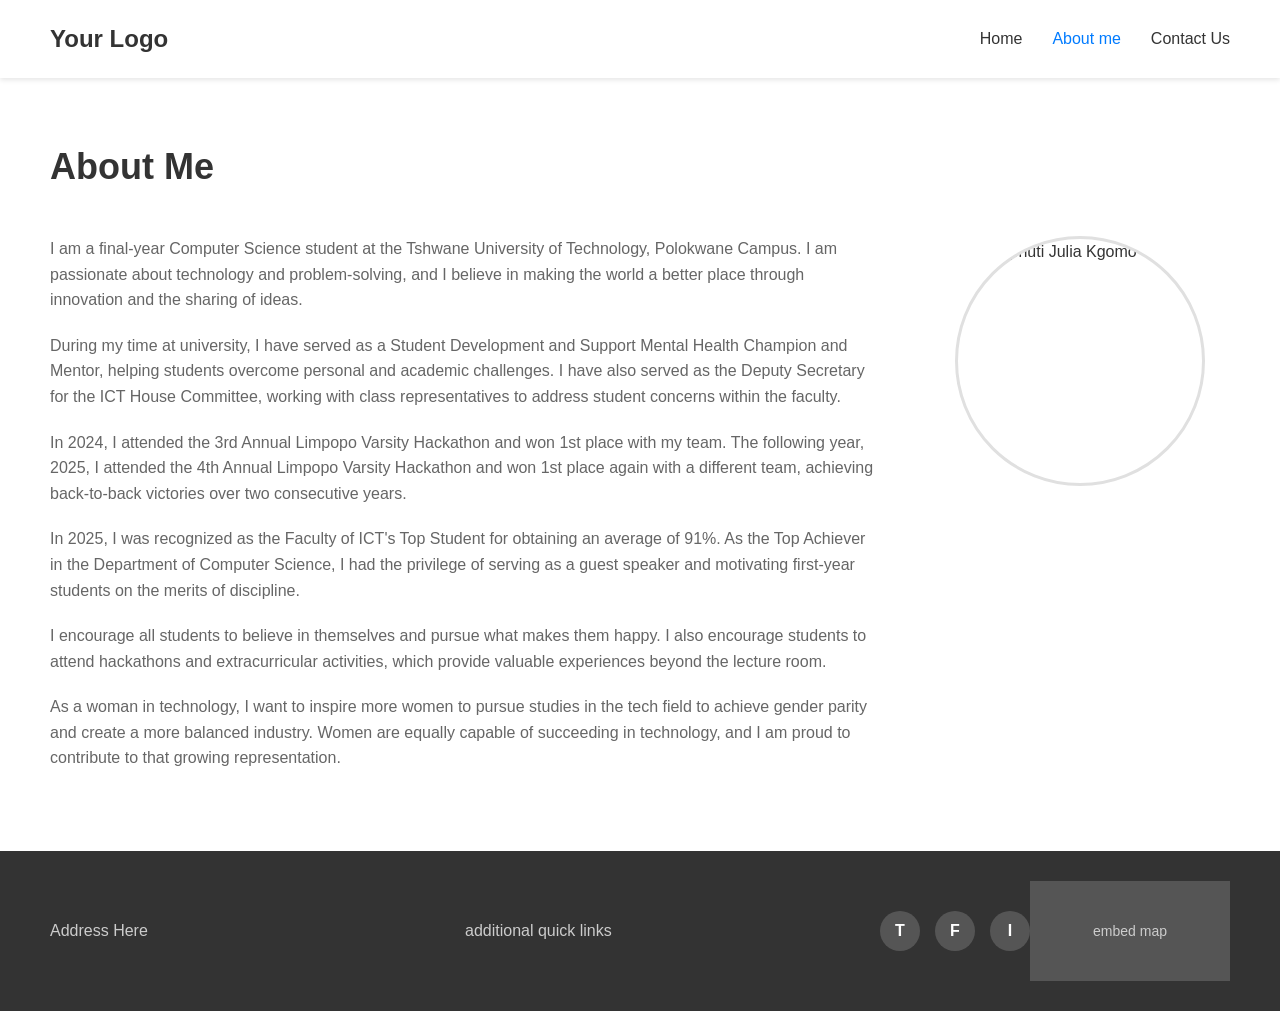
==== about.html @ 3d420a27 "Initial commit: Portfolio website with profile and bio" ====
<!DOCTYPE html>
<html lang="en">
<head>
    <meta charset="UTF-8">
    <meta name="viewport" content="width=device-width, initial-scale=1.0">
    <title>Portfolio - About Me</title>
    <link rel="stylesheet" href="style.css">
</head>
<body>
    <header>
        <div class="logo">Your Logo</div>
        <nav>
            <ul>
                <li><a href="index.html">Home</a></li>
                <li><a href="about.html" class="active">About me</a></li>
                <li><a href="contact.html">Contact Us</a></li>
            </ul>
        </nav>
    </header>

    <main>
        <section class="about-page">
            <h1>About Me</h1>
            <div class="about-content">
                <div class="about-text-full">
                    <p>I am a final-year Computer Science student at the Tshwane University of Technology, Polokwane Campus. I am passionate about technology and problem-solving, and I believe in making the world a better place through innovation and the sharing of ideas.</p>
                    <p>During my time at university, I have served as a Student Development and Support Mental Health Champion and Mentor, helping students overcome personal and academic challenges. I have also served as the Deputy Secretary for the ICT House Committee, working with class representatives to address student concerns within the faculty.</p>
                    <p>In 2024, I attended the 3rd Annual Limpopo Varsity Hackathon and won 1st place with my team. The following year, 2025, I attended the 4th Annual Limpopo Varsity Hackathon and won 1st place again with a different team, achieving back-to-back victories over two consecutive years.</p>
                    <p>In 2025, I was recognized as the Faculty of ICT's Top Student for obtaining an average of 91%. As the Top Achiever in the Department of Computer Science, I had the privilege of serving as a guest speaker and motivating first-year students on the merits of discipline.</p>
                    <p>I encourage all students to believe in themselves and pursue what makes them happy. I also encourage students to attend hackathons and extracurricular activities, which provide valuable experiences beyond the lecture room.</p>
                    <p>As a woman in technology, I want to inspire more women to pursue studies in the tech field to achieve gender parity and create a more balanced industry. Women are equally capable of succeeding in technology, and I am proud to contribute to that growing representation.</p>
                </div>
                <div class="about-image-page">
                    <img src="profile.jpg" alt="Mmaphuti Julia Kgomo" class="profile-image">
                </div>
            </div>
        </section>
    </main>

    <footer>
        <div class="footer-left">
            <p>Address Here</p>
        </div>
        <div class="footer-center">
            <p>additional quick links</p>
        </div>
        <div class="footer-social">
            <div class="social-icon">T</div>
            <div class="social-icon">F</div>
            <div class="social-icon">I</div>
        </div>
        <div class="footer-right">
            <div class="map-placeholder">embed map</div>
        </div>
    </footer>
</body>
</html>
---- style.css ----
* {
    margin: 0;
    padding: 0;
    box-sizing: border-box;
}

body {
    font-family: Arial, sans-serif;
    line-height: 1.6;
    color: #333;
}

header {
    display: flex;
    justify-content: space-between;
    align-items: center;
    padding: 20px 50px;
    background-color: #fff;
    box-shadow: 0 2px 5px rgba(0,0,0,0.1);
}

.logo {
    font-size: 24px;
    font-weight: bold;
    color: #333;
}

nav ul {
    display: flex;
    list-style: none;
    gap: 30px;
}

nav a {
    text-decoration: none;
    color: #333;
    font-weight: 500;
    transition: color 0.3s;
}

nav a:hover,
nav a.active {
    color: #007bff;
}

main {
    min-height: calc(100vh - 200px);
}

.hero {
    width: 100%;
    height: 400px;
    background-color: #f0f0f0;
    display: flex;
    align-items: center;
    justify-content: center;
}

.hero-content {
    text-align: center;
    color: #666;
    font-size: 18px;
}

.about {
    display: flex;
    justify-content: space-between;
    align-items: center;
    padding: 60px 50px;
    gap: 50px;
}

.about-text {
    flex: 1;
}

.about-text h1 {
    font-size: 36px;
    margin-bottom: 20px;
    color: #333;
}

.about-text p {
    margin-bottom: 15px;
    color: #666;
    font-size: 16px;
}

.about-image {
    flex: 0 0 300px;
    display: flex;
    justify-content: center;
}

.image-placeholder {
    width: 250px;
    height: 250px;
    border-radius: 50%;
    background-color: #e0e0e0;
    display: flex;
    align-items: center;
    justify-content: center;
    color: #999;
    font-size: 16px;
}

.profile-image {
    width: 250px;
    height: 250px;
    border-radius: 50%;
    object-fit: cover;
    border: 3px solid #e0e0e0;
}

.about-page,
.contact-page {
    padding: 60px 50px;
}

.about-page h1,
.contact-page h1 {
    font-size: 36px;
    margin-bottom: 40px;
    color: #333;
}

.about-content {
    display: flex;
    gap: 50px;
    align-items: flex-start;
}

.about-text-full {
    flex: 1;
}

.about-text-full p {
    margin-bottom: 20px;
    color: #666;
    font-size: 16px;
}

.about-image-page {
    flex: 0 0 300px;
    display: flex;
    justify-content: center;
}

.contact-content {
    display: flex;
    gap: 50px;
}

.contact-info {
    flex: 1;
}

.contact-info h2 {
    font-size: 28px;
    margin-bottom: 20px;
    color: #333;
}

.contact-info p {
    margin-bottom: 15px;
    color: #666;
}

.contact-details {
    margin-top: 30px;
}

.contact-details p {
    margin-bottom: 10px;
    color: #333;
}

.contact-form {
    flex: 1;
    background-color: #f9f9f9;
    padding: 30px;
    border-radius: 8px;
}

.form-group {
    margin-bottom: 20px;
}

.form-group label {
    display: block;
    margin-bottom: 8px;
    font-weight: 500;
    color: #333;
}

.form-group input,
.form-group textarea {
    width: 100%;
    padding: 12px;
    border: 1px solid #ddd;
    border-radius: 4px;
    font-size: 14px;
    font-family: inherit;
}

.form-group input:focus,
.form-group textarea:focus {
    outline: none;
    border-color: #007bff;
}

.contact-form button {
    width: 100%;
    padding: 12px;
    background-color: #007bff;
    color: #fff;
    border: none;
    border-radius: 4px;
    font-size: 16px;
    font-weight: 500;
    cursor: pointer;
    transition: background-color 0.3s;
}

.contact-form button:hover {
    background-color: #0056b3;
}

footer {
    display: flex;
    justify-content: space-between;
    align-items: center;
    padding: 30px 50px;
    background-color: #333;
    color: #fff;
}

.footer-left,
.footer-center {
    flex: 1;
}

.footer-left p,
.footer-center p {
    color: #ccc;
}

.footer-social {
    display: flex;
    gap: 15px;
}

.social-icon {
    width: 40px;
    height: 40px;
    border-radius: 50%;
    background-color: #555;
    display: flex;
    align-items: center;
    justify-content: center;
    color: #fff;
    font-weight: bold;
    cursor: pointer;
    transition: background-color 0.3s;
}

.social-icon:hover {
    background-color: #007bff;
}

.footer-right {
    flex: 0 0 200px;
}

.map-placeholder {
    width: 200px;
    height: 100px;
    background-color: #555;
    display: flex;
    align-items: center;
    justify-content: center;
    color: #ccc;
    font-size: 14px;
}

@media (max-width: 768px) {
    header {
        flex-direction: column;
        gap: 20px;
        padding: 20px;
    }
    
    nav ul {
        gap: 20px;
    }
    
    .about {
        flex-direction: column;
        padding: 40px 20px;
    }
    
    .about-image {
        flex: none;
    }
    
    .about-content,
    .contact-content {
        flex-direction: column;
    }
    
    .about-image-page {
        flex: none;
        margin-top: 30px;
    }
    
    footer {
        flex-direction: column;
        gap: 20px;
        text-align: center;
        padding: 30px 20px;
    }
    
    .footer-right {
        flex: none;
    }
}
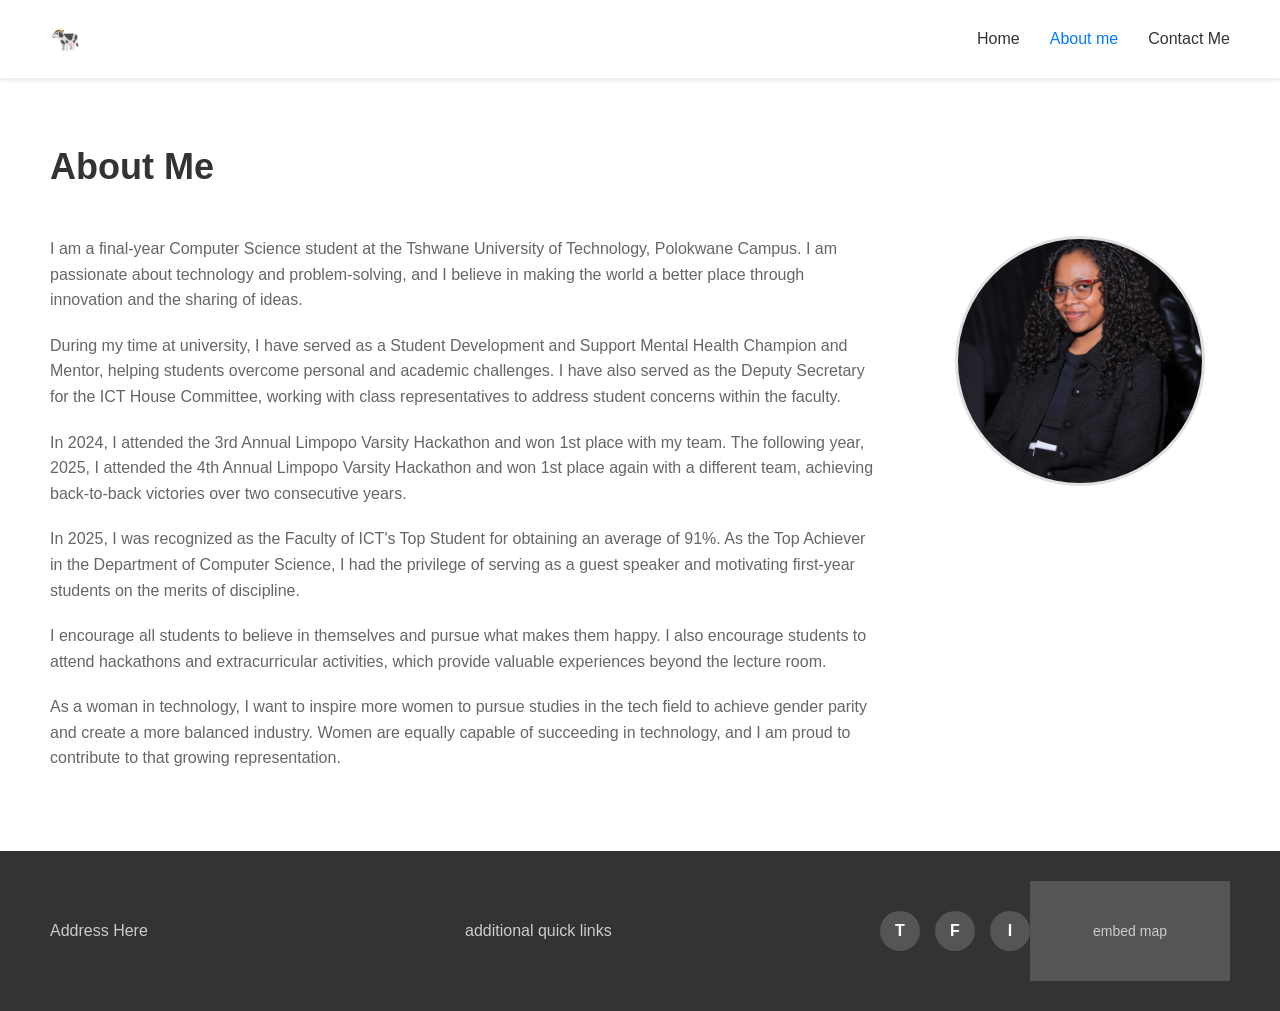
==== commit 32ddddc0: "Add video, update logo to cow emoji, change Contact Us to Contact Me, add demo contact info" ====
--- a/about.html
+++ b/about.html
@@ -8,12 +8,12 @@
 </head>
 <body>
     <header>
-        <div class="logo">Your Logo</div>
+        <div class="logo">🐄</div>
         <nav>
             <ul>
                 <li><a href="index.html">Home</a></li>
                 <li><a href="about.html" class="active">About me</a></li>
-                <li><a href="contact.html">Contact Us</a></li>
+                <li><a href="contact.html">Contact Me</a></li>
             </ul>
         </nav>
     </header>
@@ -31,7 +31,7 @@
                     <p>As a woman in technology, I want to inspire more women to pursue studies in the tech field to achieve gender parity and create a more balanced industry. Women are equally capable of succeeding in technology, and I am proud to contribute to that growing representation.</p>
                 </div>
                 <div class="about-image-page">
-                    <img src="profile.jpg" alt="Mmaphuti Julia Kgomo" class="profile-image">
+                    <img src="mmaphuti_kgomo.jpg" alt="Mmaphuti Julia Kgomo" class="profile-image">
                 </div>
             </div>
         </section>
--- a/style.css
+++ b/style.css
@@ -54,6 +54,13 @@
     display: flex;
     align-items: center;
     justify-content: center;
+    overflow: hidden;
+}
+
+.hero-video {
+    width: 100%;
+    height: 100%;
+    object-fit: cover;
 }
 
 .hero-content {
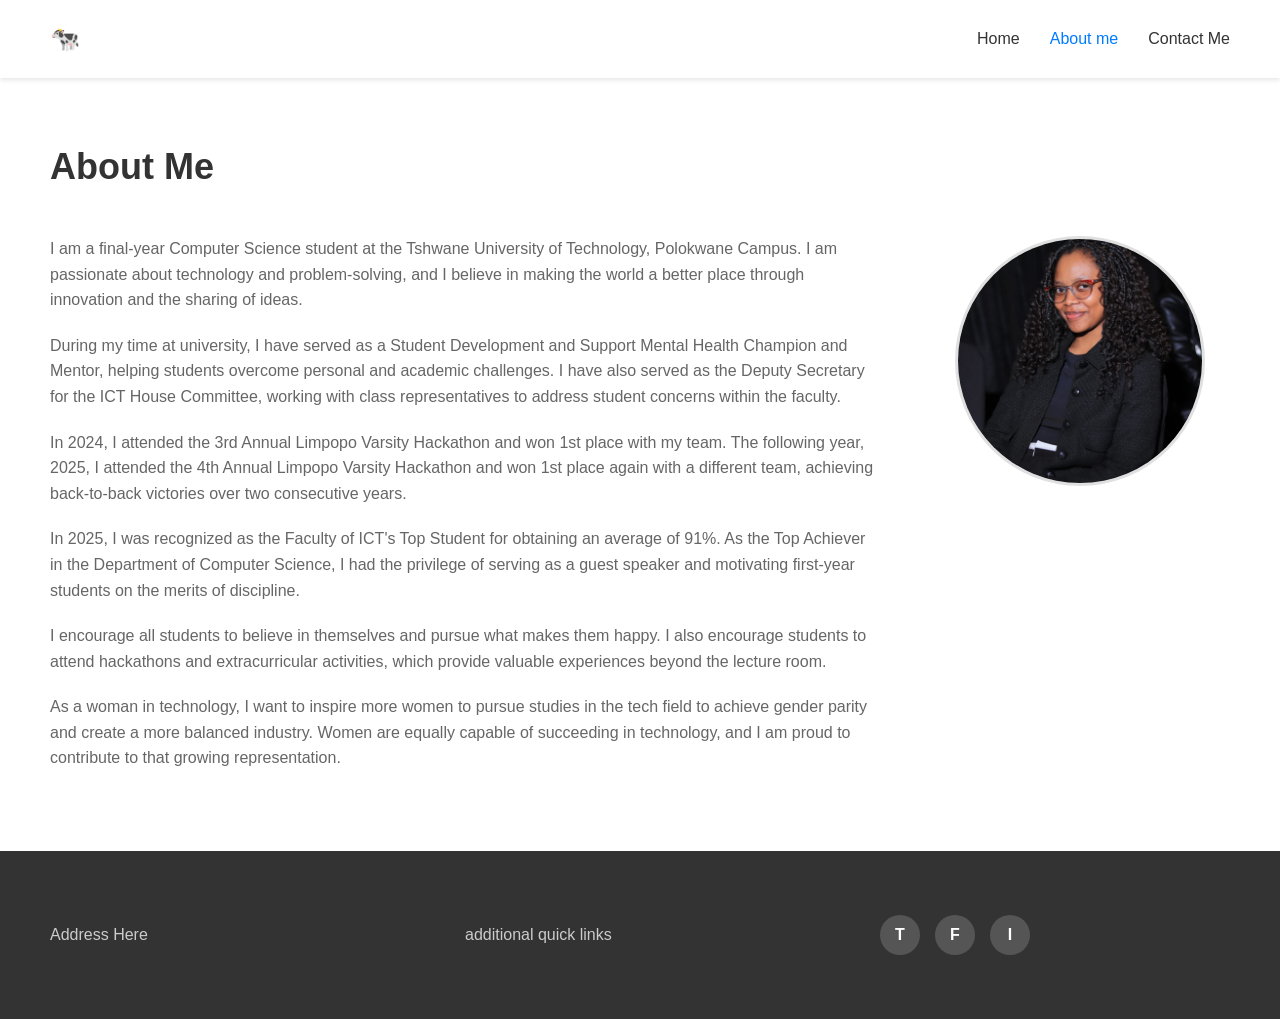
==== commit b9bc915f: "Add Google Maps embed for Polokwane location" ====
--- a/about.html
+++ b/about.html
@@ -50,7 +50,14 @@
             <div class="social-icon">I</div>
         </div>
         <div class="footer-right">
-            <div class="map-placeholder">embed map</div>
+            <iframe 
+                src="https://www.google.com/maps/embed?pb=!1m18!1m12!1m3!1d115770.87886543217!2d29.4172299!3d-23.9045413!2m3!1f0!2f0!3f0!3m2!1i1024!2i768!4f13.1!3m3!1m2!1s0x1e6b9e8f8f8f8f8f%3A0x8f8f8f8f8f8f8f8f!2sPolokwane%2C%20South%20Africa!5e0!3m2!1sen!2sus!4v1234567890" 
+                width="200" 
+                height="100" 
+                style="border:0;" 
+                allowfullscreen="" 
+                loading="lazy">
+            </iframe>
         </div>
     </footer>
 </body>
--- a/style.css
+++ b/style.css
@@ -60,7 +60,8 @@
 .hero-video {
     width: 100%;
     height: 100%;
-    object-fit: cover;
+    object-fit: contain;
+    background-color: #000;
 }
 
 .hero-content {
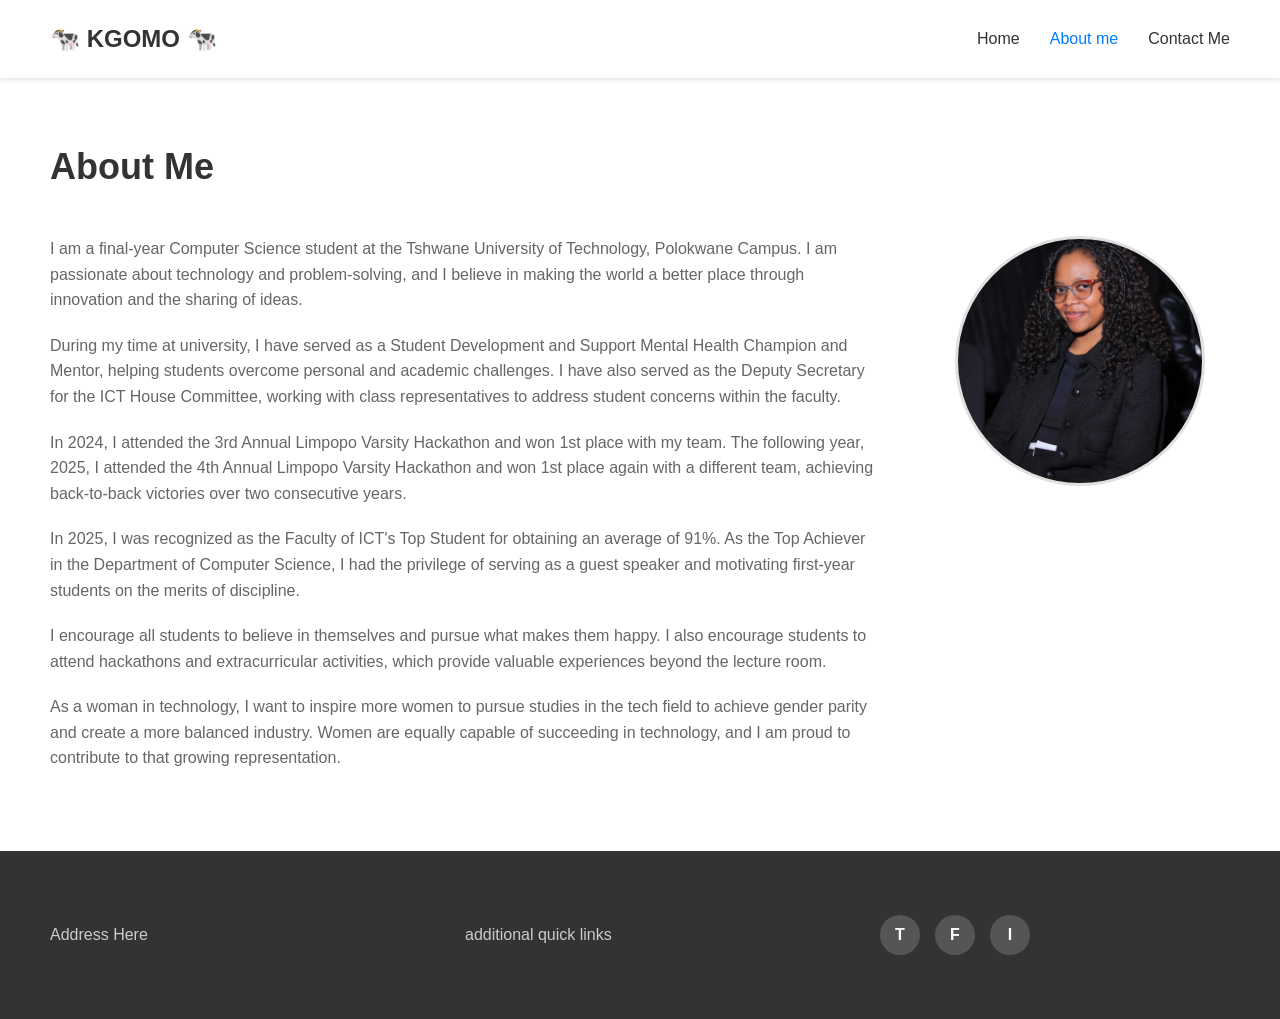
==== commit 0dae50ca: "Update logo" ====
--- a/about.html
+++ b/about.html
@@ -8,7 +8,7 @@
 </head>
 <body>
     <header>
-        <div class="logo">🐄</div>
+        <div class="logo">🐄 <strong>KGOMO</strong> 🐄</div>
         <nav>
             <ul>
                 <li><a href="index.html">Home</a></li>
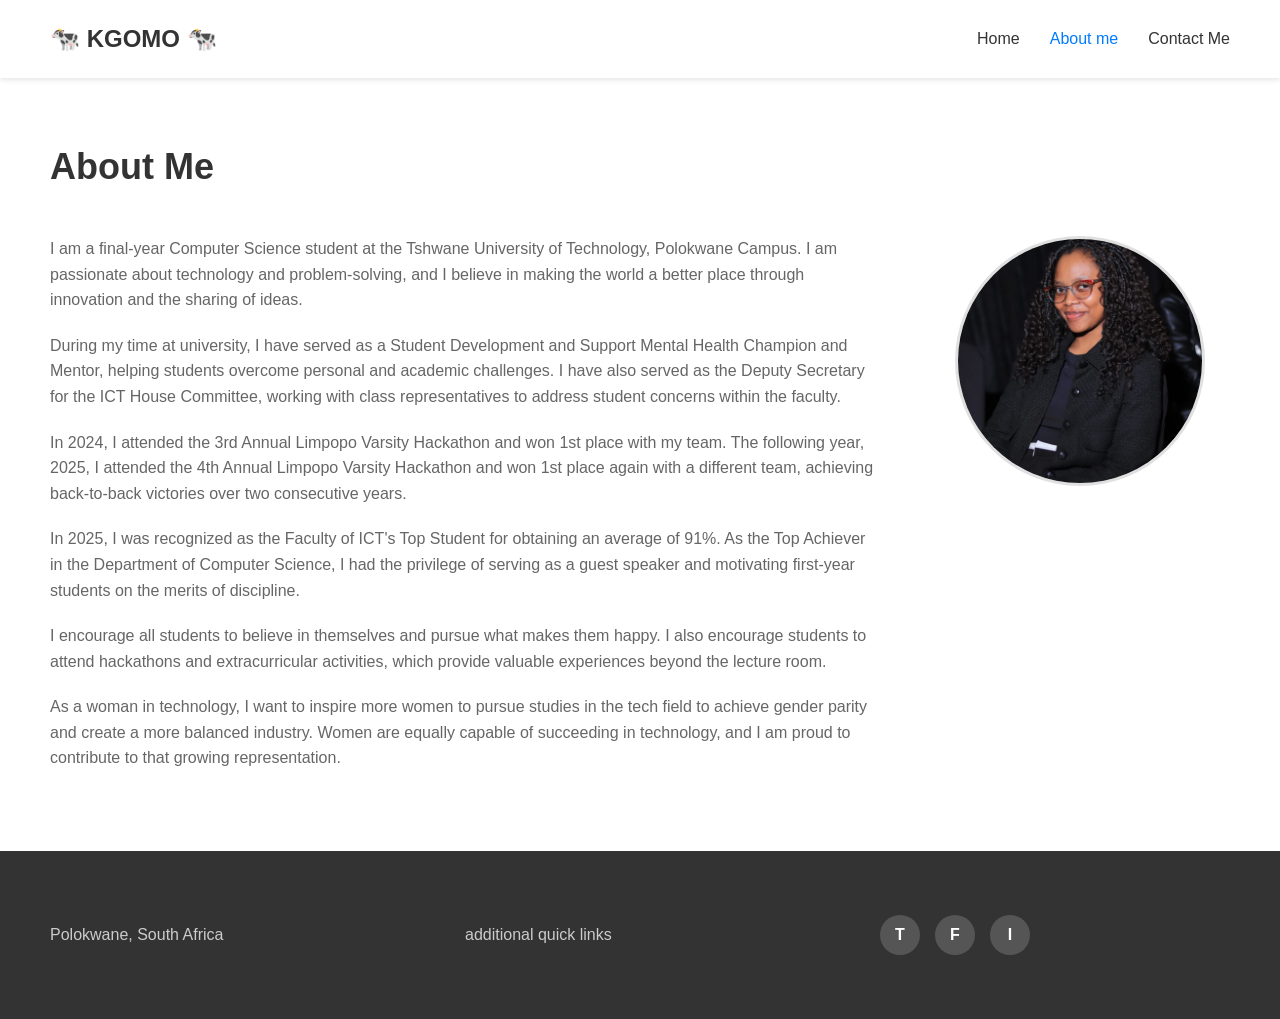
==== commit c5e9925a: "Final touchups" ====
--- a/about.html
+++ b/about.html
@@ -39,15 +39,15 @@
 
     <footer>
         <div class="footer-left">
-            <p>Address Here</p>
+            <p>Polokwane, South Africa</p>
         </div>
         <div class="footer-center">
             <p>additional quick links</p>
         </div>
         <div class="footer-social">
-            <div class="social-icon">T</div>
-            <div class="social-icon">F</div>
-            <div class="social-icon">I</div>
+            <a href="https://twitter.com" class="social-icon" target="_blank">T</a>
+            <a href="https://facebook.com" class="social-icon" target="_blank">F</a>
+            <a href="https://instagram.com" class="social-icon" target="_blank">I</a>
         </div>
         <div class="footer-right">
             <iframe 
--- a/style.css
+++ b/style.css
@@ -270,6 +270,7 @@
     font-weight: bold;
     cursor: pointer;
     transition: background-color 0.3s;
+    text-decoration: none;
 }
 
 .social-icon:hover {
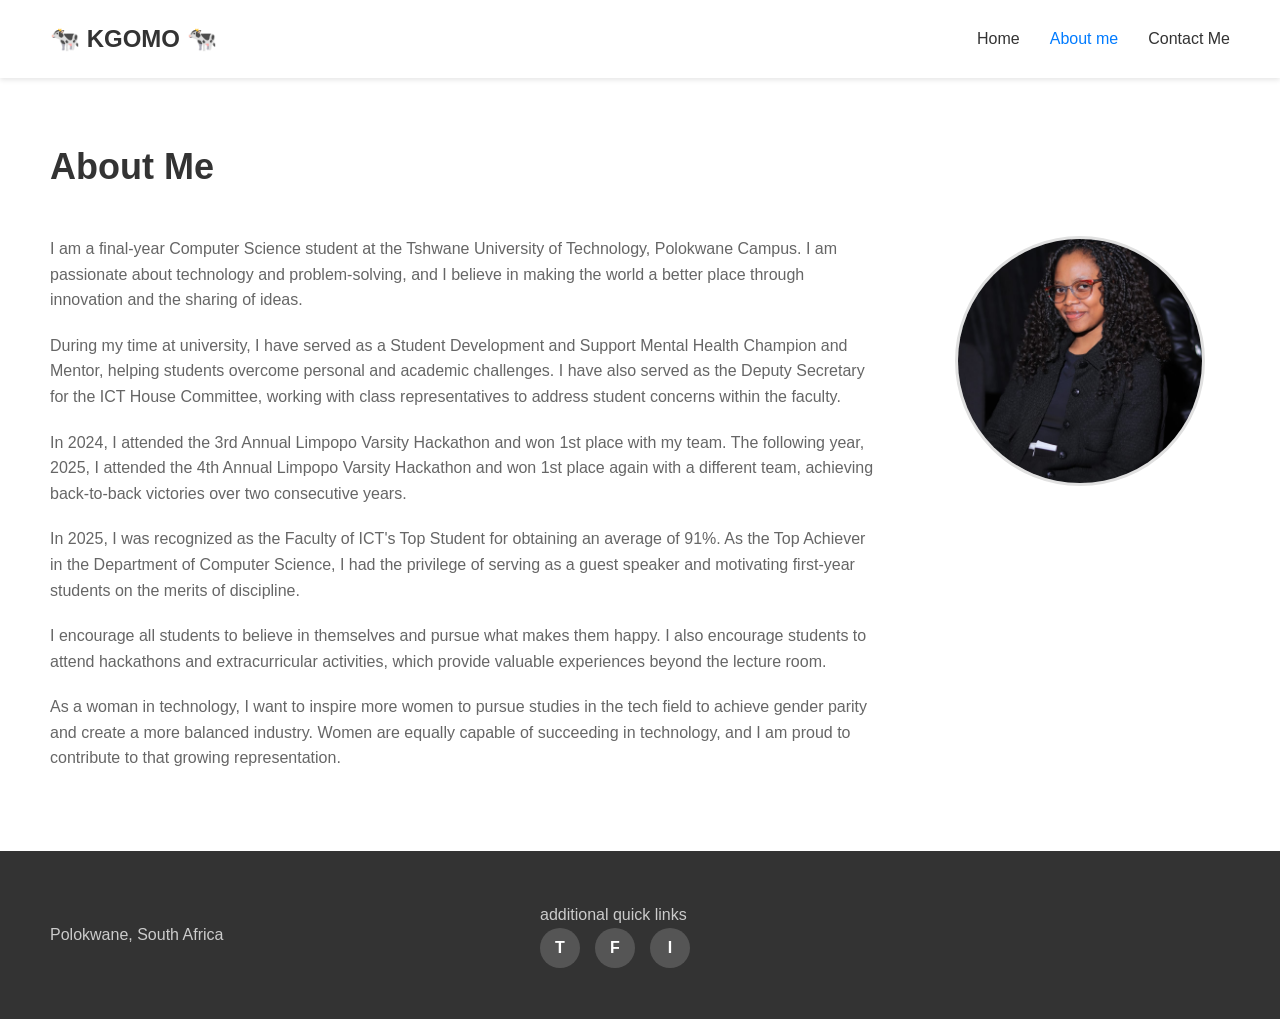
==== commit 8bafd31a: "Fixing additional links on footer" ====
--- a/about.html
+++ b/about.html
@@ -43,11 +43,11 @@
         </div>
         <div class="footer-center">
             <p>additional quick links</p>
-        </div>
-        <div class="footer-social">
-            <a href="https://twitter.com" class="social-icon" target="_blank">T</a>
-            <a href="https://facebook.com" class="social-icon" target="_blank">F</a>
-            <a href="https://instagram.com" class="social-icon" target="_blank">I</a>
+            <div class="footer-social">
+                <a href="https://twitter.com" class="social-icon" target="_blank">T</a>
+                <a href="https://facebook.com" class="social-icon" target="_blank">F</a>
+                <a href="https://instagram.com" class="social-icon" target="_blank">I</a>
+            </div>
         </div>
         <div class="footer-right">
             <iframe 
--- a/style.css
+++ b/style.css
@@ -246,6 +246,7 @@
 .footer-left,
 .footer-center {
     flex: 1;
+    margin-right: 30px;
 }
 
 .footer-left p,
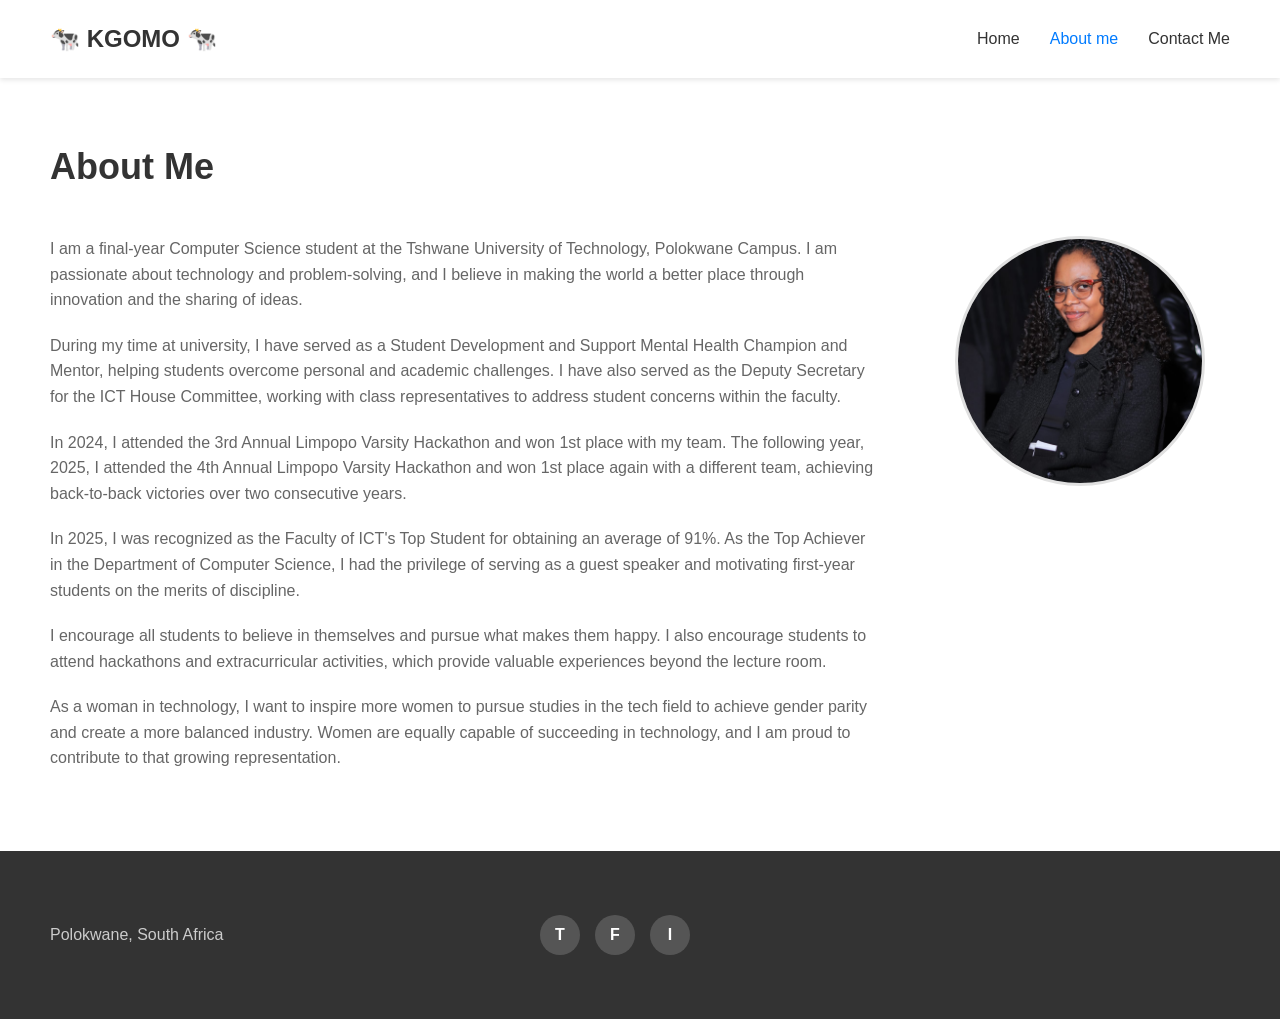
==== commit 4879326c: "Final changes" ====
--- a/about.html
+++ b/about.html
@@ -42,7 +42,6 @@
             <p>Polokwane, South Africa</p>
         </div>
         <div class="footer-center">
-            <p>additional quick links</p>
             <div class="footer-social">
                 <a href="https://twitter.com" class="social-icon" target="_blank">T</a>
                 <a href="https://facebook.com" class="social-icon" target="_blank">F</a>
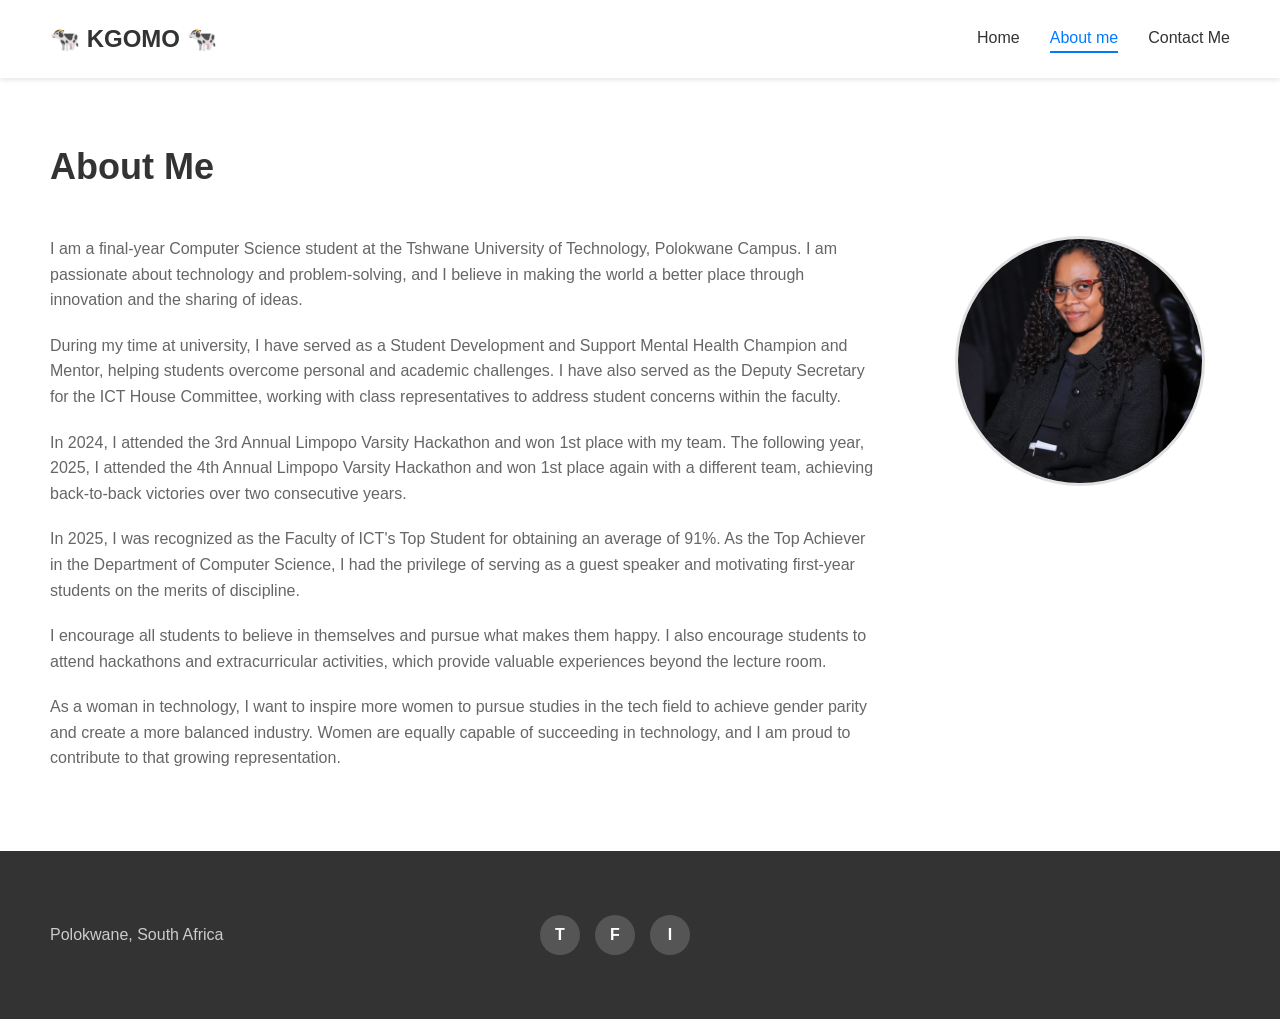
==== commit 5747738b: "added hamburger menu and other properties" ====
--- a/about.html
+++ b/about.html
@@ -9,7 +9,8 @@
 <body>
     <header>
         <div class="logo">🐄 <strong>KGOMO</strong> 🐄</div>
-        <nav>
+        <button class="hamburger" onclick="toggleMenu()">☰</button>
+        <nav class="nav-menu">
             <ul>
                 <li><a href="index.html">Home</a></li>
                 <li><a href="about.html" class="active">About me</a></li>
@@ -59,5 +60,11 @@
             </iframe>
         </div>
     </footer>
+    <script>
+        function toggleMenu() {
+            const nav = document.querySelector('.nav-menu');
+            nav.classList.toggle('active');
+        }
+    </script>
 </body>
 </html>
--- a/style.css
+++ b/style.css
@@ -1,3 +1,7 @@
+html {
+    scroll-behavior: smooth;
+}
+
 * {
     margin: 0;
     padding: 0;
@@ -17,6 +21,9 @@
     padding: 20px 50px;
     background-color: #fff;
     box-shadow: 0 2px 5px rgba(0,0,0,0.1);
+    position: sticky;
+    top: 0;
+    z-index: 1000;
 }
 
 .logo {
@@ -25,6 +32,20 @@
     color: #333;
 }
 
+.hamburger {
+    display: none;
+    background: none;
+    border: none;
+    font-size: 28px;
+    cursor: pointer;
+    color: #333;
+    padding: 5px;
+}
+
+.nav-menu {
+    display: flex;
+}
+
 nav ul {
     display: flex;
     list-style: none;
@@ -35,12 +56,18 @@
     text-decoration: none;
     color: #333;
     font-weight: 500;
-    transition: color 0.3s;
-}
-
-nav a:hover,
+    transition: color 0.3s, transform 0.2s;
+    display: inline-block;
+}
+
+nav a:hover {
+    color: #007bff;
+    transform: translateY(-2px);
+}
+
 nav a.active {
     color: #007bff;
+    border-bottom: 2px solid #007bff;
 }
 
 main {
@@ -118,6 +145,12 @@
     border-radius: 50%;
     object-fit: cover;
     border: 3px solid #e0e0e0;
+    transition: transform 0.3s, box-shadow 0.3s;
+}
+
+.profile-image:hover {
+    transform: scale(1.05);
+    box-shadow: 0 8px 16px rgba(0,0,0,0.2);
 }
 
 .about-page,
@@ -270,12 +303,13 @@
     color: #fff;
     font-weight: bold;
     cursor: pointer;
-    transition: background-color 0.3s;
+    transition: background-color 0.3s, transform 0.2s;
     text-decoration: none;
 }
 
 .social-icon:hover {
     background-color: #007bff;
+    transform: scale(1.1);
 }
 
 .footer-right {
@@ -294,14 +328,35 @@
 }
 
 @media (max-width: 768px) {
+    .hamburger {
+        display: block;
+    }
+    
+    .nav-menu {
+        position: absolute;
+        top: 100%;
+        left: 0;
+        right: 0;
+        background-color: #fff;
+        box-shadow: 0 4px 6px rgba(0,0,0,0.1);
+        flex-direction: column;
+        padding: 20px;
+        display: none;
+    }
+    
+    .nav-menu.active {
+        display: flex;
+    }
+    
+    .nav-menu ul {
+        flex-direction: column;
+        gap: 15px;
+    }
+    
     header {
-        flex-direction: column;
+        flex-direction: row;
         gap: 20px;
         padding: 20px;
-    }
-    
-    nav ul {
-        gap: 20px;
     }
     
     .about {
@@ -334,3 +389,40 @@
         flex: none;
     }
 }
+
+@media (min-width: 769px) and (max-width: 1024px) {
+    header {
+        padding: 20px 30px;
+    }
+    
+    .about {
+        padding: 50px 30px;
+        gap: 30px;
+    }
+    
+    .about-page,
+    .contact-page {
+        padding: 50px 30px;
+    }
+    
+    footer {
+        padding: 25px 30px;
+    }
+}
+
+@media (max-width: 480px) {
+    .about-text h1,
+    .about-page h1,
+    .contact-page h1 {
+        font-size: 28px;
+    }
+    
+    .profile-image {
+        width: 200px;
+        height: 200px;
+    }
+    
+    .hero {
+        height: 300px;
+    }
+}
